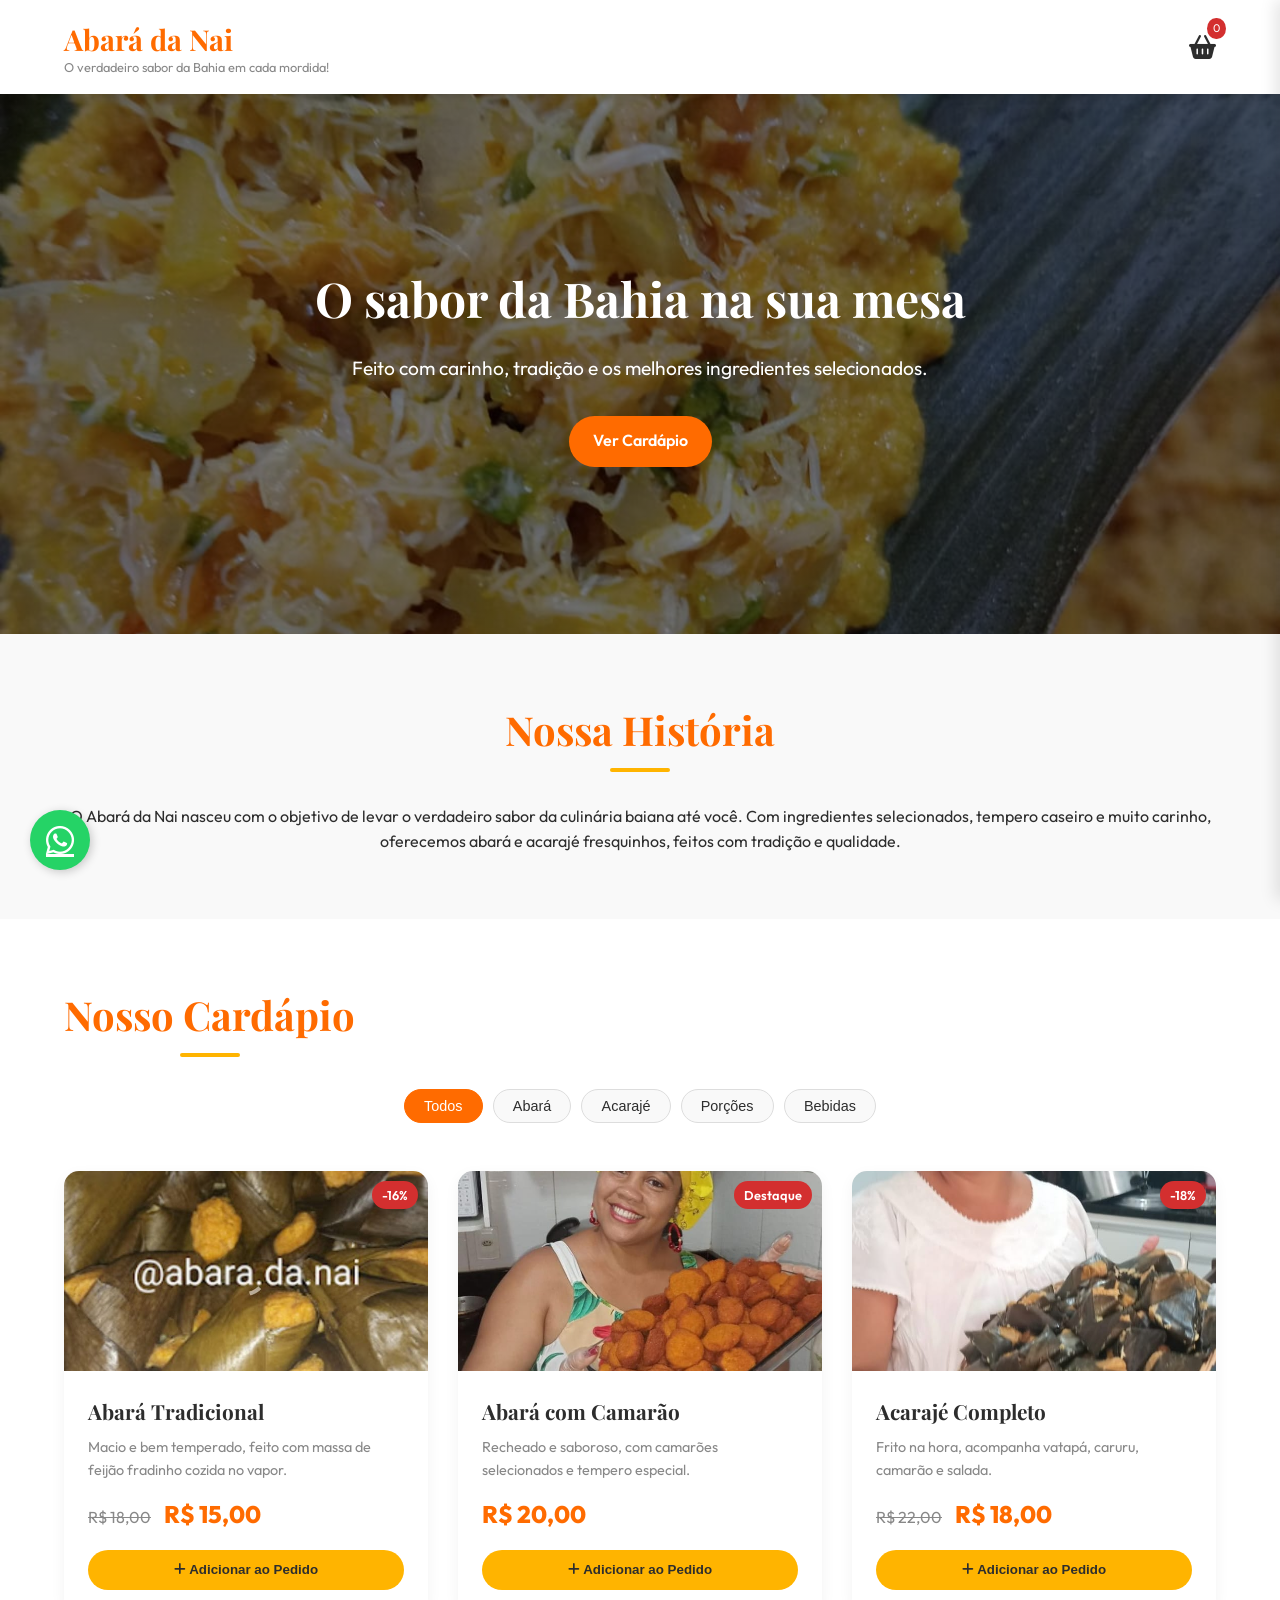
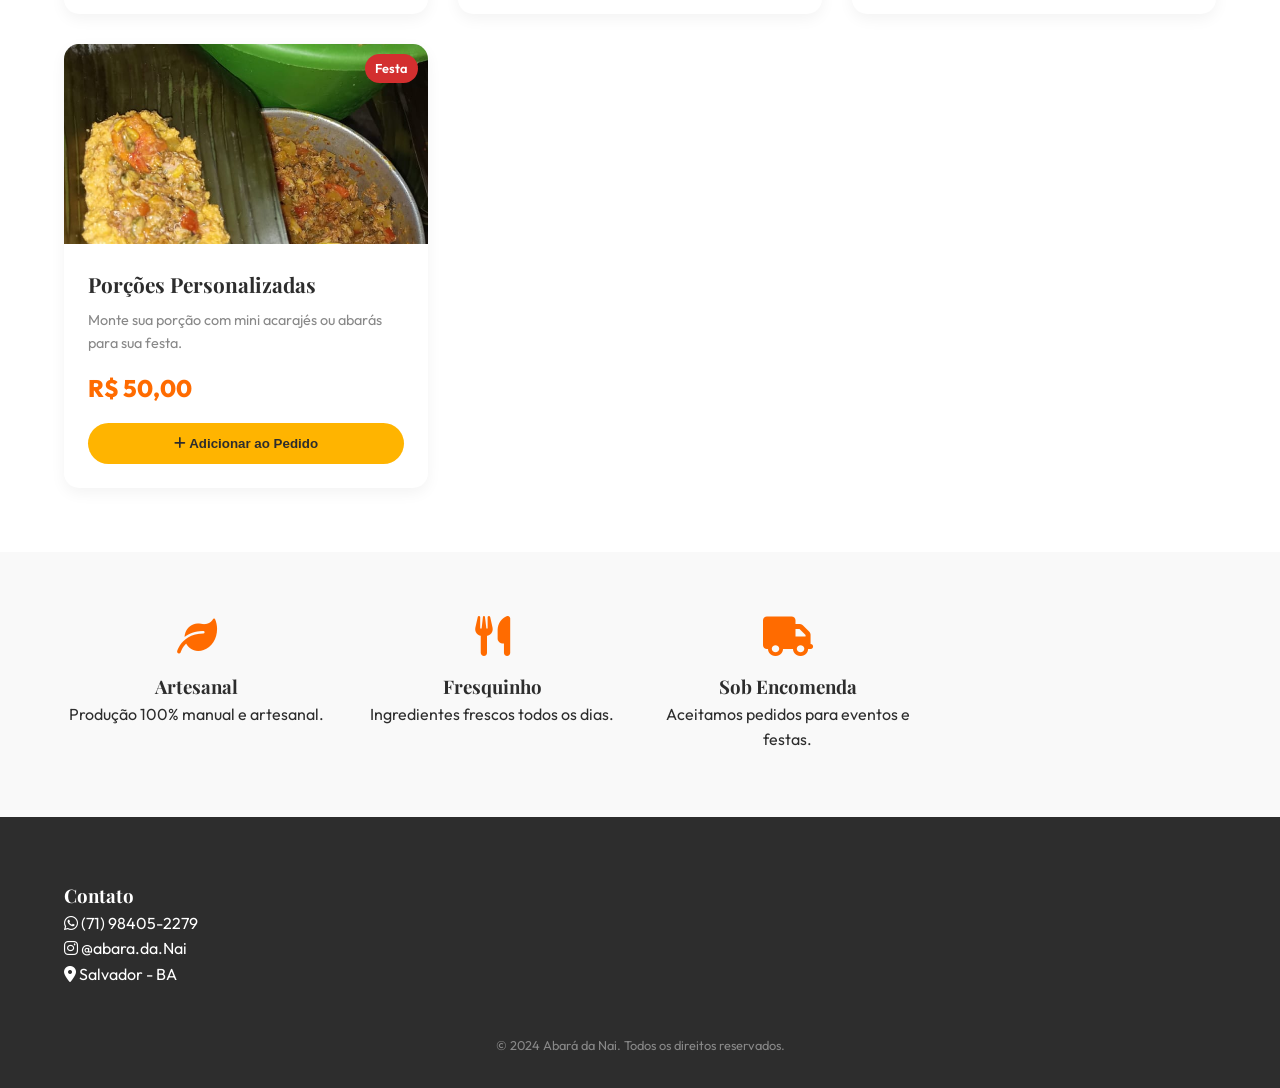
==== index.html @ 6890367b "Convert to static site for GitHub Pages compatibility" ====
<!DOCTYPE html>
<html lang="pt-br">
<head>
    <meta charset="UTF-8">
    <meta name="viewport" content="width=device-width, initial-scale=1.0">
    <title>Abará da Nai - O verdadeiro sabor da Bahia em cada mordida!</title>
    <meta name="description" content="Peça o melhor do Abará e Acarajé em Salvador. Sabores autênticos da Bahia entregues com carinho.">
    <link rel="stylesheet" href="assets/css/style.css">
    <link rel="stylesheet" href="https://cdnjs.cloudflare.com/ajax/libs/font-awesome/6.0.0/css/all.min.css">
    <link href="https://fonts.googleapis.com/css2?family=Outfit:wght@300;400;600;800&family=Playfair+Display:wght@700;900&display=swap" rel="stylesheet">
</head>
<body>

    <!-- Header -->
    <header>
        <div class="container">
            <div class="logo">
                <h1>Abará da Nai</h1>
                <p>O verdadeiro sabor da Bahia em cada mordida!</p>
            </div>
            <div class="cart-icon" onclick="toggleCart()">
                <i class="fas fa-shopping-basket"></i>
                <span id="cart-count">0</span>
            </div>
        </div>
    </header>

    <!-- Hero Section -->
    <section class="hero">
        <div class="container">
            <div class="hero-content">
                <h2>O sabor da Bahia na sua mesa</h2>
                <p>Feito com carinho, tradição e os melhores ingredientes selecionados.</p>
                <a href="#cardapio" class="btn btn-primary">Ver Cardápio</a>
            </div>
        </div>
    </section>

    <!-- About Section -->
    <section class="about">
        <div class="container">
            <div class="section-title">
                <h2>Nossa História</h2>
            </div>
            <p>O Abará da Nai nasceu com o objetivo de levar o verdadeiro sabor da culinária baiana até você. Com ingredientes selecionados, tempero caseiro e muito carinho, oferecemos abará e acarajé fresquinhos, feitos com tradição e qualidade.</p>
        </div>
    </section>

    <!-- Menu Section -->
    <section id="cardapio" class="menu">
        <div class="container">
            <div class="section-title">
                <h2>Nosso Cardápio</h2>
            </div>

            <!-- Categories Filter -->
            <div class="categories" id="category-filters">
                <button onclick="filterCategory('todas')" class="cat-btn active">Todos</button>
                <button onclick="filterCategory('abara')" class="cat-btn">Abará</button>
                <button onclick="filterCategory('acaraje')" class="cat-btn">Acarajé</button>
                <button onclick="filterCategory('porcoes')" class="cat-btn">Porções</button>
                <button onclick="filterCategory('bebidas')" class="cat-btn">Bebidas</button>
            </div>

            <div class="product-grid" id="product-grid">
                <!-- Products will be loaded via JS -->
                <div class="loading">Carregando cardápio...</div>
            </div>
        </div>
    </section>

    <!-- Info Section -->
    <section class="info-extra">
        <div class="container">
            <div class="info-grid">
                <div class="info-item">
                    <i class="fas fa-leaf"></i>
                    <h3>Artesanal</h3>
                    <p>Produção 100% manual e artesanal.</p>
                </div>
                <div class="info-item">
                    <i class="fas fa-utensils"></i>
                    <h3>Fresquinho</h3>
                    <p>Ingredientes frescos todos os dias.</p>
                </div>
                <div class="info-item">
                    <i class="fas fa-truck"></i>
                    <h3>Sob Encomenda</h3>
                    <p>Aceitamos pedidos para eventos e festas.</p>
                </div>
            </div>
        </div>
    </section>

    <!-- Footer -->
    <footer>
        <div class="container">
            <div class="footer-grid">
                <div class="footer-col">
                    <h3>Contato</h3>
                    <p><i class="fab fa-whatsapp"></i> (71) 98405-2279</p>
                    <p><i class="fab fa-instagram"></i> @abara.da.Nai</p>
                    <p><i class="fas fa-map-marker-alt"></i> Salvador - BA</p>
                </div>
            </div>
            <div class="footer-bottom">
                <p>&copy; 2024 Abará da Nai. Todos os direitos reservados.</p>
            </div>
        </div>
    </footer>

    <!-- Cart Sidebar -->
    <div id="cart-sidebar" class="cart-sidebar">
        <div class="cart-header">
            <h3>Seu Pedido</h3>
            <button class="close-cart" onclick="toggleCart()">&times;</button>
        </div>
        <div id="cart-items" class="cart-items"></div>
        <div class="cart-footer">
            <div class="total">
                <span>Total:</span>
                <span id="cart-total">R$ 0,00</span>
            </div>
            <button class="btn btn-checkout" onclick="checkout()">
                <i class="fab fa-whatsapp"></i> Finalizar no WhatsApp
            </button>
        </div>
    </div>
    <div id="cart-overlay" class="cart-overlay" onclick="toggleCart()"></div>

    <a href="https://wa.me/5571984052279" class="whatsapp-float" target="_blank">
        <i class="fab fa-whatsapp"></i>
    </a>

    <script src="assets/js/script.js"></script>
</body>
</html>
---- assets/css/style.css ----
:root {
    --primary: #ff6b00;    /* Laranja vibrante */
    --secondary: #ffb400;  /* Amarelo ouro */
    --accent: #d32f2f;     /* Vermelho acarajé */
    --dark: #2d2d2d;
    --light: #f9f9f9;
    --white: #ffffff;
    --grey: #888;
    --success: #25d366;    /* WhatsApp Green */
}

* {
    margin: 0;
    padding: 0;
    box-sizing: border-box;
}

body {
    font-family: 'Outfit', sans-serif;
    color: var(--dark);
    background-color: var(--light);
    line-height: 1.6;
}

h1, h2, h3 {
    font-family: 'Playfair Display', serif;
}

.container {
    width: 90%;
    max-width: 1200px;
    margin: 0 auto;
}

/* Header */
header {
    background: var(--white);
    padding: 1rem 0;
    box-shadow: 0 2px 10px rgba(0,0,0,0.1);
    position: sticky;
    top: 0;
    z-index: 1000;
}

header .container {
    display: flex;
    justify-content: space-between;
    align-items: center;
}

.logo h1 {
    color: var(--primary);
    font-size: 1.8rem;
    margin-bottom: -5px;
}

.logo p {
    font-size: 0.8rem;
    color: var(--grey);
}

.cart-icon {
    position: relative;
    font-size: 1.5rem;
    color: var(--dark);
    cursor: pointer;
    transition: transform 0.3s;
}

.cart-icon:hover {
    transform: scale(1.1);
}

.cart-icon span {
    position: absolute;
    top: -10px;
    right: -10px;
    background: var(--accent);
    color: var(--white);
    font-size: 0.7rem;
    padding: 2px 6px;
    border-radius: 50%;
}

/* Hero */
.hero {
    background: linear-gradient(rgba(0,0,0,0.5), rgba(0,0,0,0.5)), url('../images/uploads/5.jpeg');
    background-size: cover;
    background-position: center;
    height: 60vh;
    display: flex;
    align-items: center;
    justify-content: center;
    text-align: center;
    color: var(--white);
}

.hero h2 {
    font-size: 3rem;
    margin-bottom: 1rem;
}

.hero p {
    font-size: 1.2rem;
    margin-bottom: 2rem;
}

/* Buttons */
.btn {
    display: inline-block;
    padding: 0.8rem 1.5rem;
    border-radius: 50px;
    text-decoration: none;
    font-weight: 600;
    transition: all 0.3s;
    border: none;
    cursor: pointer;
}

.btn-primary {
    background: var(--primary);
    color: var(--white);
}

.btn-primary:hover {
    background: var(--accent);
    transform: translateY(-3px);
}

/* About */
.about {
    padding: 4rem 0;
    text-align: center;
}

.section-title {
    margin-bottom: 2rem;
}

.section-title h2 {
    font-size: 2.5rem;
    color: var(--primary);
    position: relative;
    display: inline-block;
    padding-bottom: 10px;
}

.section-title h2::after {
    content: '';
    position: absolute;
    bottom: 0;
    left: 50%;
    transform: translateX(-50%);
    width: 60px;
    height: 4px;
    background: var(--secondary);
    border-radius: 2px;
}

/* Menu */
.menu {
    padding: 4rem 0;
    background: var(--white);
}

.categories {
    display: flex;
    justify-content: center;
    gap: 10px;
    margin-bottom: 3rem;
    flex-wrap: wrap;
}

.cat-btn {
    padding: 0.5rem 1.2rem;
    border-radius: 30px;
    background: var(--light);
    color: var(--dark);
    text-decoration: none;
    font-size: 0.9rem;
    transition: all 0.3s;
    border: 1px solid #ddd;
}

.cat-btn.active, .cat-btn:hover {
    background: var(--primary);
    color: var(--white);
    border-color: var(--primary);
}

.product-grid {
    display: grid;
    grid-template-columns: repeat(auto-fill, minmax(280px, 1fr));
    gap: 30px;
}

.product-card {
    background: var(--white);
    border-radius: 15px;
    overflow: hidden;
    box-shadow: 0 5px 15px rgba(0,0,0,0.05);
    transition: transform 0.3s;
}

.product-card:hover {
    transform: translateY(-10px);
}

.product-image {
    position: relative;
    height: 200px;
}

.product-image img {
    width: 100%;
    height: 100%;
    object-fit: cover;
}

.product-image .badge {
    position: absolute;
    top: 10px;
    right: 10px;
    background: var(--accent);
    color: var(--white);
    padding: 4px 10px;
    border-radius: 20px;
    font-size: 0.8rem;
    font-weight: 600;
}

.product-info {
    padding: 1.5rem;
}

.product-info h3 {
    margin-bottom: 0.5rem;
    font-size: 1.3rem;
}

.product-info p {
    color: var(--grey);
    font-size: 0.9rem;
    margin-bottom: 1rem;
    height: 2.7rem;
    overflow: hidden;
}

.price {
    margin-bottom: 1rem;
}

.current-price {
    font-size: 1.5rem;
    font-weight: 800;
    color: var(--primary);
}

.old-price {
    text-decoration: line-through;
    color: var(--grey);
    font-size: 1rem;
    margin-right: 10px;
}

.btn-add {
    width: 100%;
    background: var(--secondary);
    color: var(--dark);
}

.btn-add:hover {
    background: var(--primary);
    color: var(--white);
}

/* Info Extra */
.info-extra {
    padding: 4rem 0;
}

.info-grid {
    display: grid;
    grid-template-columns: repeat(auto-fill, minmax(250px, 1fr));
    gap: 30px;
    text-align: center;
}

.info-item i {
    font-size: 2.5rem;
    color: var(--primary);
    margin-bottom: 1rem;
}

/* Cart Sidebar */
.cart-sidebar {
    position: fixed;
    top: 0;
    right: -400px;
    width: 400px;
    height: 100%;
    background: var(--white);
    box-shadow: -5px 0 15px rgba(0,0,0,0.1);
    z-index: 2000;
    display: flex;
    flex-direction: column;
    transition: right 0.3s ease;
}

.cart-sidebar.active {
    right: 0;
}

@media (max-width: 450px) {
    .cart-sidebar {
        width: 100%;
        right: -100%;
    }
}

.cart-header {
    padding: 1.5rem;
    border-bottom: 1px solid #eee;
    display: flex;
    justify-content: space-between;
    align-items: center;
}

.close-cart {
    background: none;
    border: none;
    font-size: 2rem;
    cursor: pointer;
}

.cart-items {
    flex: 1;
    overflow-y: auto;
    padding: 1.5rem;
}

.cart-item {
    display: flex;
    gap: 15px;
    margin-bottom: 1.5rem;
    align-items: center;
}

.cart-item-img {
    width: 60px;
    height: 60px;
    border-radius: 8px;
    object-fit: cover;
}

.cart-item-info {
    flex: 1;
}

.cart-item-info h4 {
    font-size: 0.95rem;
}

.cart-item-controls {
    display: flex;
    align-items: center;
    gap: 10px;
}

.cart-item-controls button {
    width: 25px;
    height: 25px;
    border-radius: 50%;
    border: 1px solid #ddd;
    background: var(--white);
    cursor: pointer;
}

.cart-footer {
    padding: 1.5rem;
    border-top: 1px solid #eee;
}

.total {
    display: flex;
    justify-content: space-between;
    font-size: 1.2rem;
    font-weight: 800;
    margin-bottom: 1.5rem;
}

.btn-checkout {
    width: 100%;
    background: var(--success);
    color: var(--white);
    font-size: 1.1rem;
}

.cart-overlay {
    position: fixed;
    top: 0;
    left: 0;
    width: 100%;
    height: 100%;
    background: rgba(0,0,0,0.5);
    z-index: 1500;
    display: none;
}

.cart-overlay.active {
    display: block;
}

/* Footer */
footer {
    background: var(--dark);
    color: var(--white);
    padding: 4rem 0 2rem;
}

.footer-bottom {
    margin-top: 3rem;
    text-align: center;
    font-size: 0.8rem;
    color: var(--grey);
}

/* WhatsApp Float */
.whatsapp-float {
    position: fixed;
    bottom: 30px;
    left: 30px;
    background: var(--success);
    color: var(--white);
    width: 60px;
    height: 60px;
    border-radius: 50%;
    display: flex;
    align-items: center;
    justify-content: center;
    font-size: 2rem;
    box-shadow: 2px 2px 10px rgba(0,0,0,0.2);
    z-index: 1000;
}
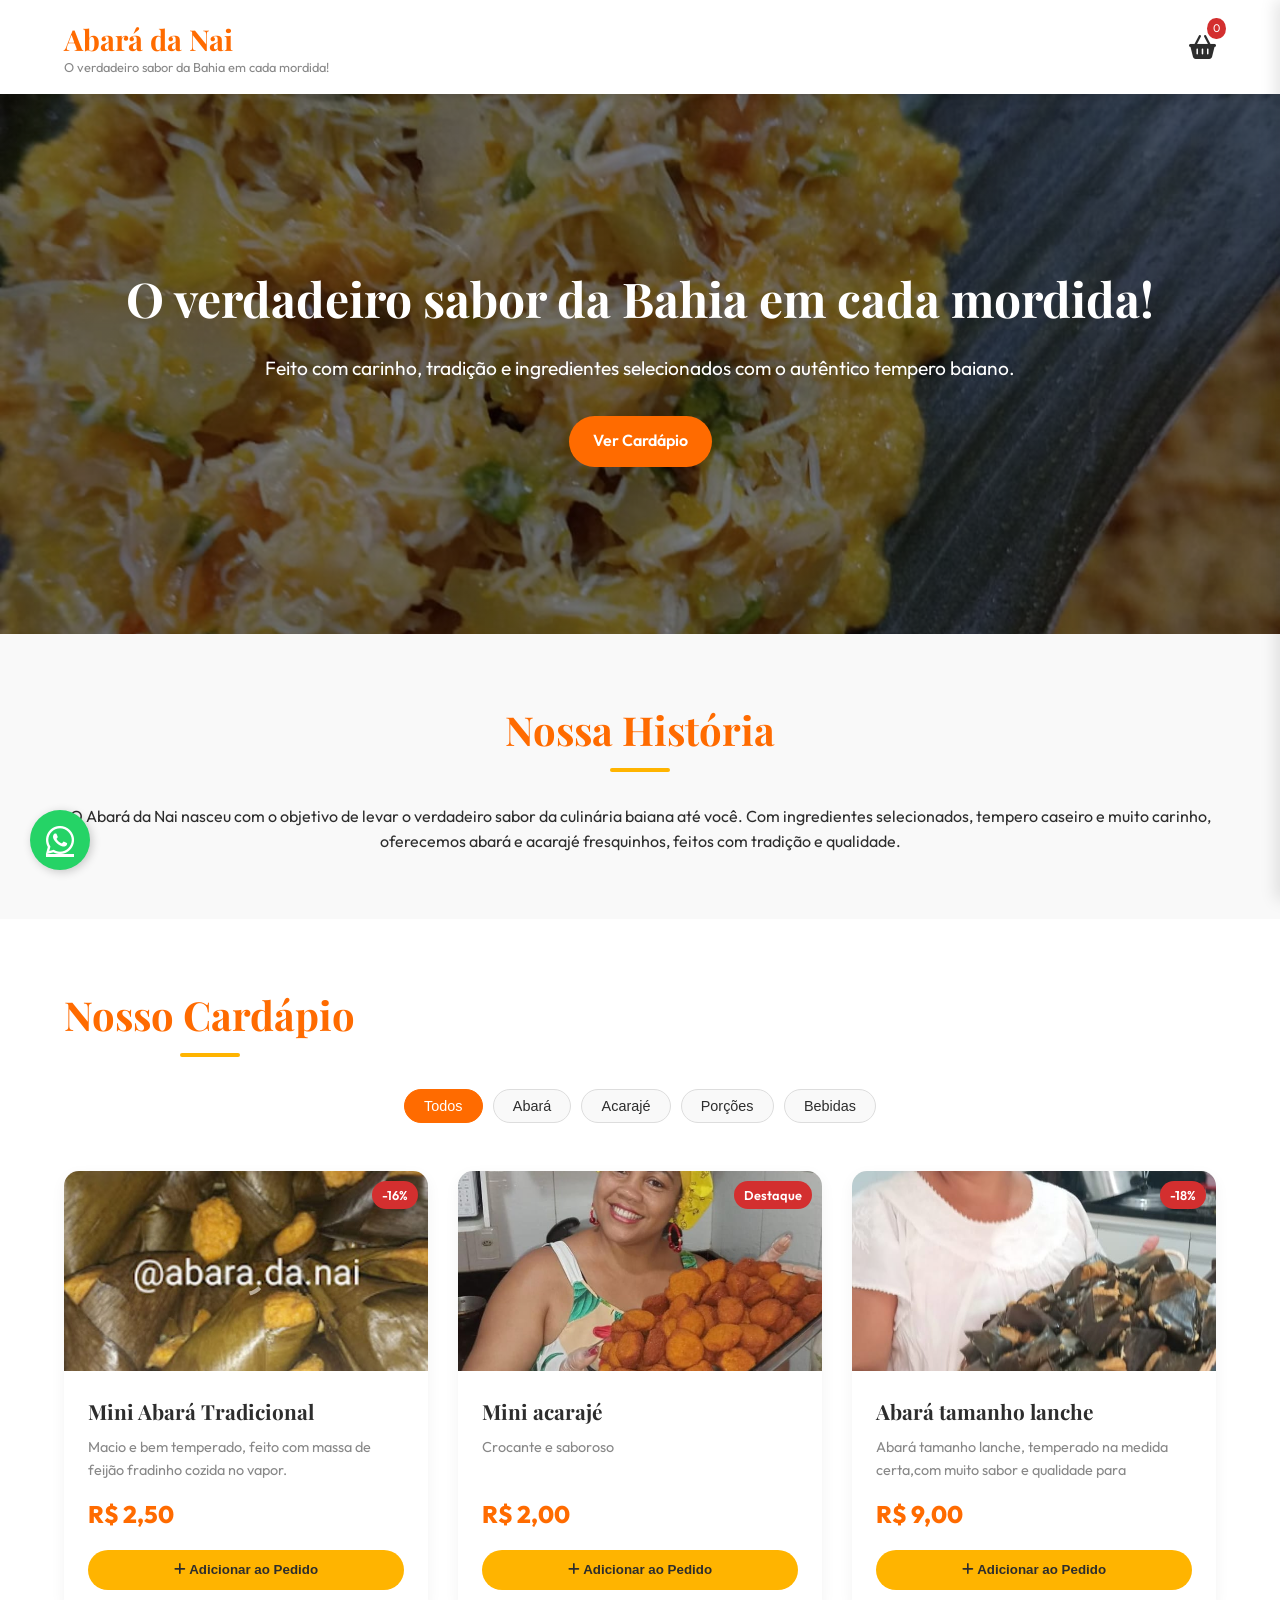
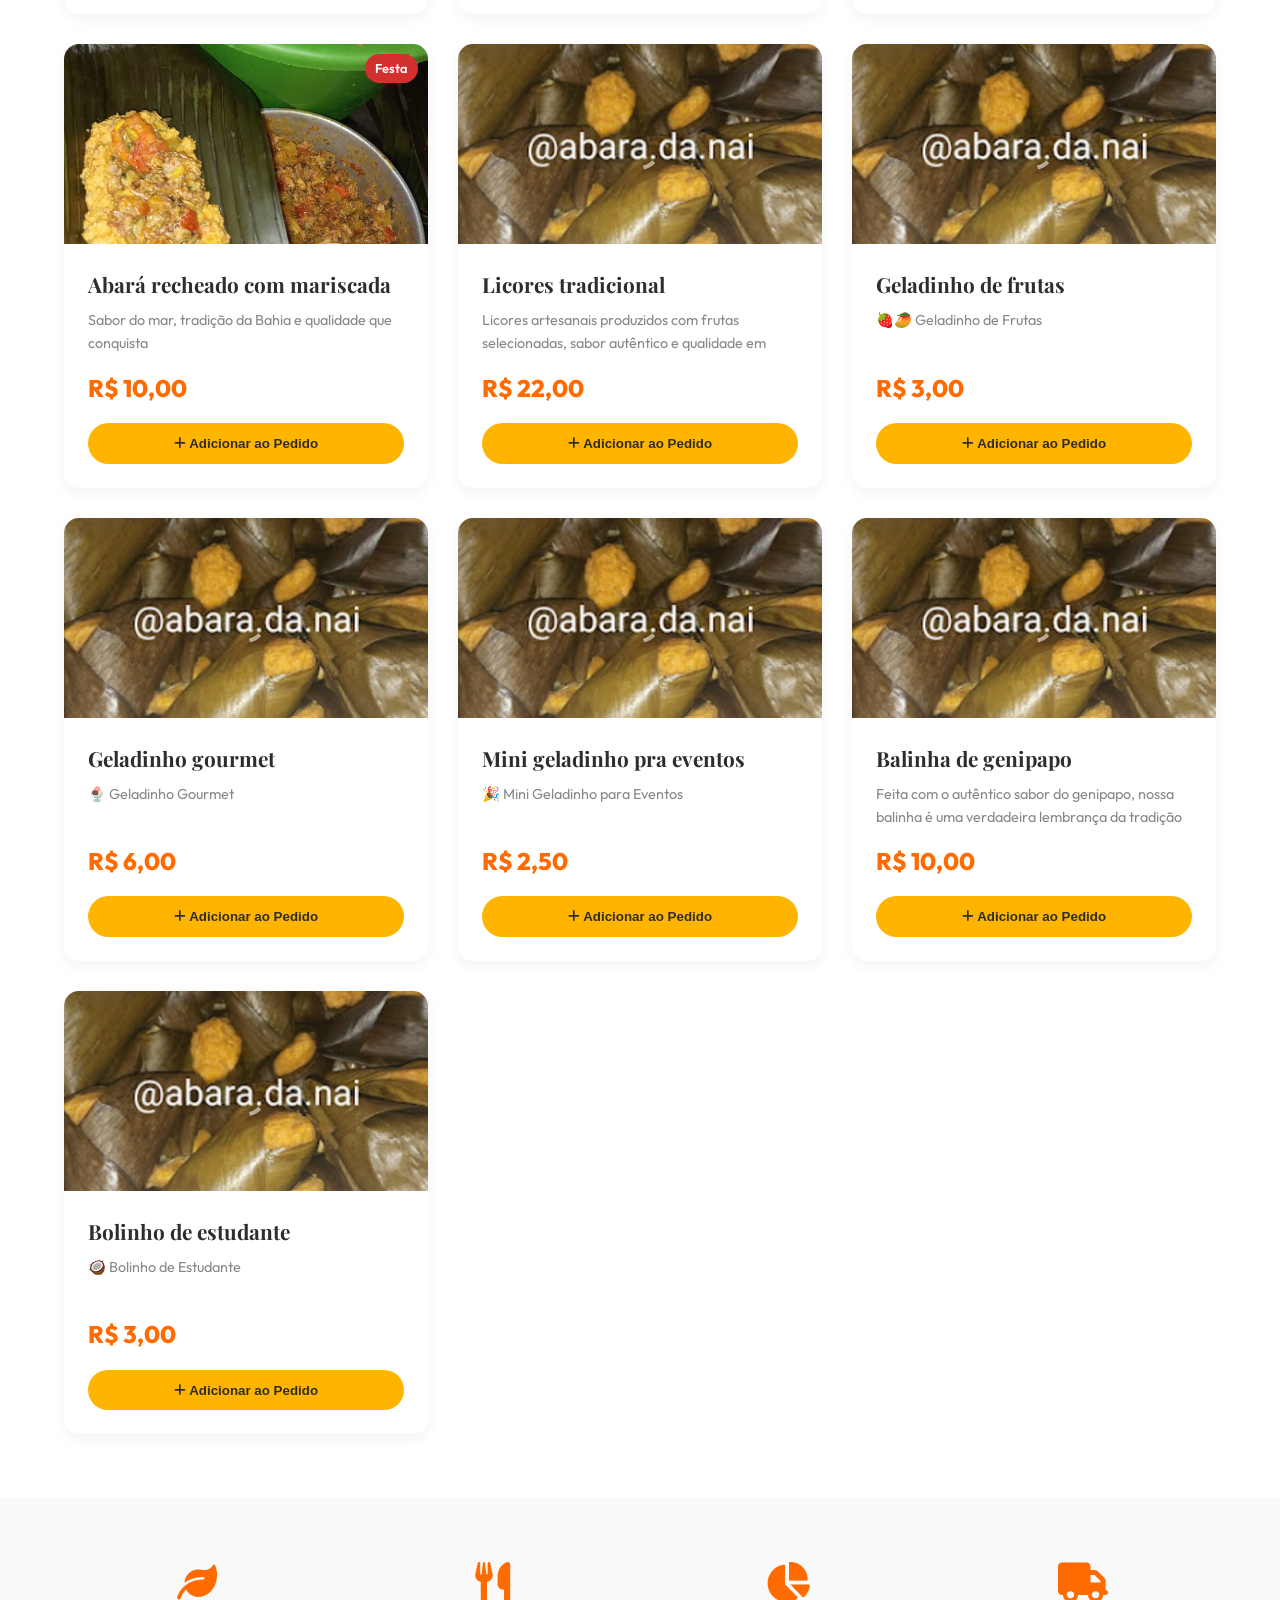
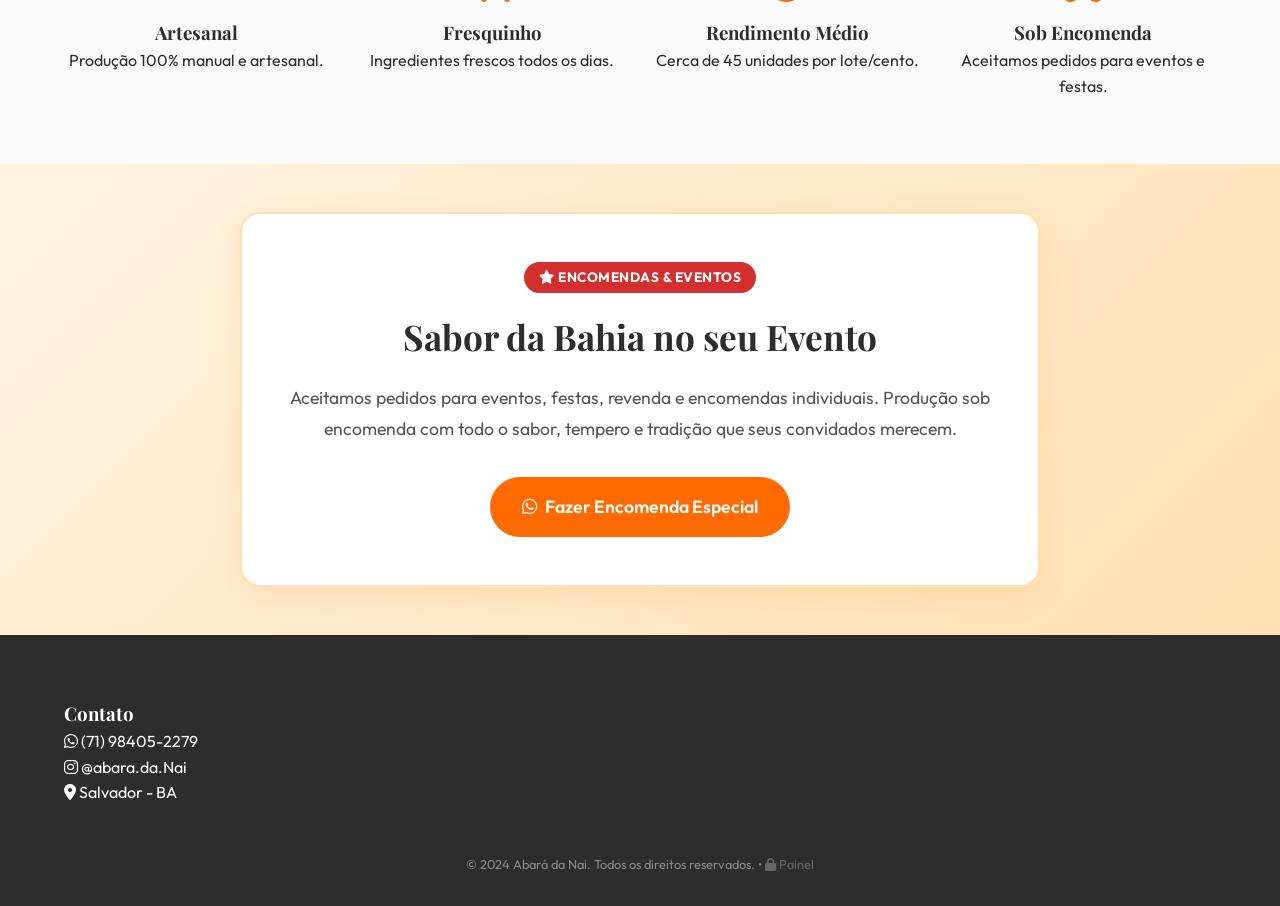
==== commit c8be0f19: "Finaliza catalogo, secoes de encomendas, WhatsApp e integracao admin/Vercel" ====
--- a/index.html
+++ b/index.html
@@ -29,8 +29,8 @@
     <section class="hero">
         <div class="container">
             <div class="hero-content">
-                <h2>O sabor da Bahia na sua mesa</h2>
-                <p>Feito com carinho, tradição e os melhores ingredientes selecionados.</p>
+                <h2>O verdadeiro sabor da Bahia em cada mordida!</h2>
+                <p>Feito com carinho, tradição e ingredientes selecionados com o autêntico tempero baiano.</p>
                 <a href="#cardapio" class="btn btn-primary">Ver Cardápio</a>
             </div>
         </div>
@@ -84,10 +84,29 @@
                     <p>Ingredientes frescos todos os dias.</p>
                 </div>
                 <div class="info-item">
+                    <i class="fas fa-chart-pie"></i>
+                    <h3>Rendimento Médio</h3>
+                    <p>Cerca de 45 unidades por lote/cento.</p>
+                </div>
+                <div class="info-item">
                     <i class="fas fa-truck"></i>
                     <h3>Sob Encomenda</h3>
                     <p>Aceitamos pedidos para eventos e festas.</p>
                 </div>
+            </div>
+        </div>
+    </section>
+
+    <!-- Encomendas & Eventos Section -->
+    <section class="encomendas-section" id="encomendas">
+        <div class="container">
+            <div class="encomendas-card">
+                <span class="tag-destaque"><i class="fas fa-star"></i> Encomendas & Eventos</span>
+                <h2>Sabor da Bahia no seu Evento</h2>
+                <p>Aceitamos pedidos para eventos, festas, revenda e encomendas individuais. Produção sob encomenda com todo o sabor, tempero e tradição que seus convidados merecem.</p>
+                <a href="https://wa.me/5571984052279?text=Ol%C3%A1%2C%20gostaria%20de%20fazer%20uma%20encomenda%20para%20evento%2Ffesta!" class="btn btn-primary" target="_blank">
+                    <i class="fab fa-whatsapp"></i> Fazer Encomenda Especial
+                </a>
             </div>
         </div>
     </section>
@@ -98,13 +117,13 @@
             <div class="footer-grid">
                 <div class="footer-col">
                     <h3>Contato</h3>
-                    <p><i class="fab fa-whatsapp"></i> (71) 98405-2279</p>
-                    <p><i class="fab fa-instagram"></i> @abara.da.Nai</p>
+                    <p><a href="https://wa.me/5571984052279" target="_blank" style="color: inherit; text-decoration: none;"><i class="fab fa-whatsapp"></i> (71) 98405-2279</a></p>
+                    <p><a href="https://instagram.com/abara.da.Nai" target="_blank" style="color: inherit; text-decoration: none;"><i class="fab fa-instagram"></i> @abara.da.Nai</a></p>
                     <p><i class="fas fa-map-marker-alt"></i> Salvador - BA</p>
                 </div>
             </div>
             <div class="footer-bottom">
-                <p>&copy; 2024 Abará da Nai. Todos os direitos reservados.</p>
+                <p>&copy; 2024 Abará da Nai. Todos os direitos reservados. &bull; <a href="admin/" style="color: #666; text-decoration: none;" title="Acesso Administrativo"><i class="fas fa-lock"></i> Painel</a></p>
             </div>
         </div>
     </footer>
--- a/assets/css/style.css
+++ b/assets/css/style.css
@@ -442,3 +442,54 @@
     box-shadow: 2px 2px 10px rgba(0,0,0,0.2);
     z-index: 1000;
 }
+
+/* Seção de Encomendas */
+.encomendas-section {
+    padding: 3rem 0;
+    background: linear-gradient(135deg, #fff3e0 0%, #ffe0b2 100%);
+}
+
+.encomendas-card {
+    background: var(--white);
+    border-radius: 20px;
+    padding: 3rem 2rem;
+    box-shadow: 0 10px 30px rgba(255, 107, 0, 0.1);
+    text-align: center;
+    max-width: 800px;
+    margin: 0 auto;
+    border: 2px solid #ffe0b2;
+}
+
+.tag-destaque {
+    display: inline-block;
+    background: var(--accent);
+    color: var(--white);
+    padding: 5px 15px;
+    border-radius: 20px;
+    font-size: 0.85rem;
+    font-weight: 700;
+    margin-bottom: 1rem;
+    text-transform: uppercase;
+    letter-spacing: 0.5px;
+}
+
+.encomendas-card h2 {
+    font-size: 2.2rem;
+    color: var(--dark);
+    margin-bottom: 1rem;
+}
+
+.encomendas-card p {
+    font-size: 1.1rem;
+    color: #555;
+    margin-bottom: 2rem;
+    line-height: 1.8;
+}
+
+.encomendas-card .btn {
+    display: inline-flex;
+    align-items: center;
+    gap: 8px;
+    font-size: 1.1rem;
+    padding: 1rem 2rem;
+}
